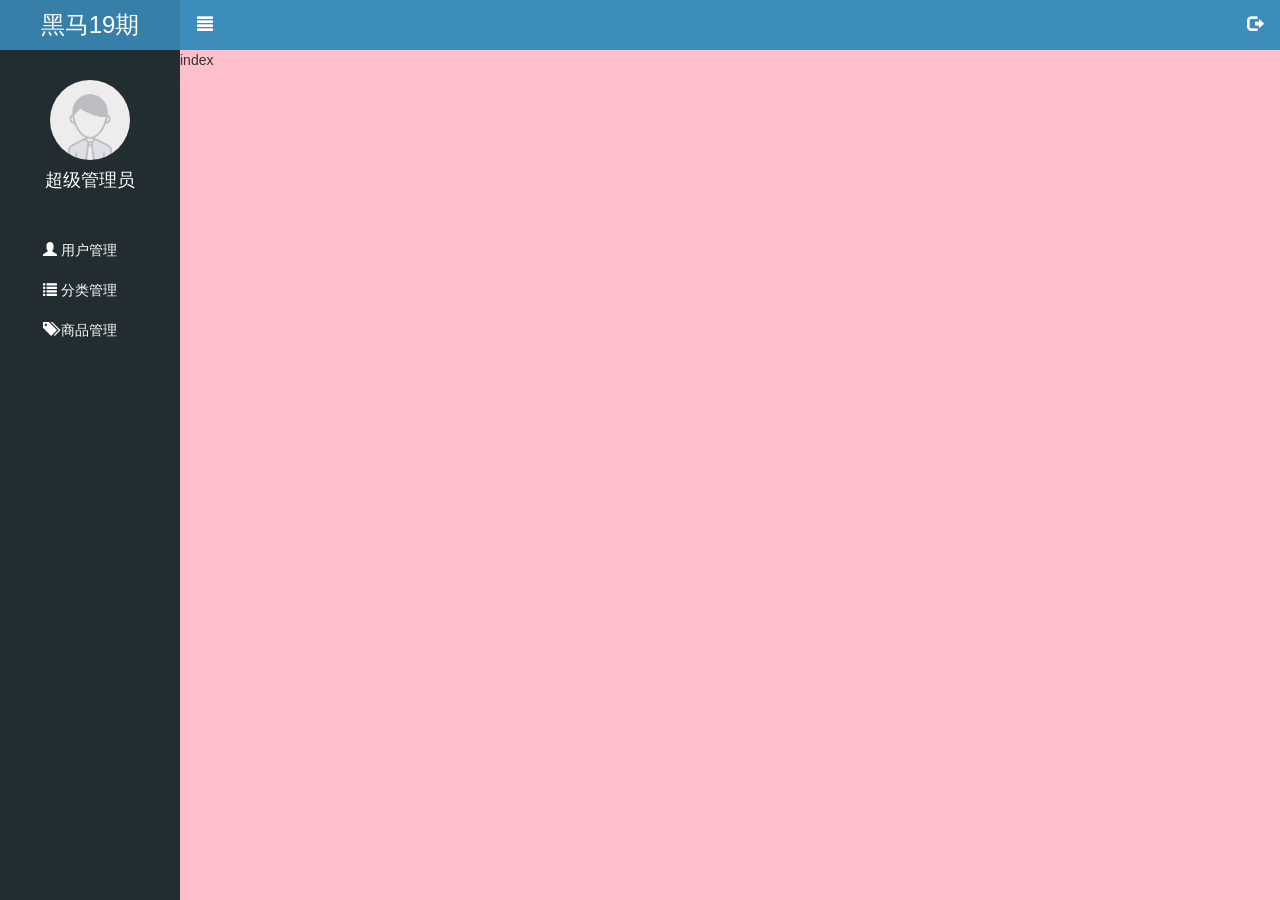
==== public/back/index.html @ 6f5a4a8f "公共页面及公共功能开发完成" ====
<!DOCTYPE html>
<html lang="en">
<head>
    <meta charset="UTF-8">
    <title>乐淘电商</title>
    <link rel="stylesheet" href="./lib/bootstrap/css/bootstrap.min.css">
    <link rel="stylesheet" href="./lib/bootstrap-validator/css/bootstrapValidator.min.css">
    <link rel='stylesheet' href='./lib/nprogress/nprogress.css'/>
    <link rel="stylesheet" href="./css/common.css">
</head>
<body>
<!-- 侧边栏 -->
<div class="lt_aside">
    <!-- 标题 -->
    <div class="brand">
        <a href="#">黑马19期</a>
    </div>

    <!-- 用户信息 -->
    <div class="user">
        <img src="./images/default.png">
        <p>超级管理员</p>
    </div>

    <!-- 导航栏 -->
    <div class="nav">
        <ul>
            <li>
                <a href="user.html">
                    <span class="glyphicon glyphicon-user"></span>
                    <span>用户管理</span>
                </a>
            </li>
            <li>
                <a href="javascript:;" class="category">
                    <span class="glyphicon glyphicon-list"></span>
                    <span>分类管理</span>
                </a>
                <ul class="child" style="display: none">
                    <li>
                        <a href="first.html">一级分类</a>
                    </li>
                    <li>
                        <a href="second.html">二级分类</a>
                    </li>
                </ul>
            </li>
            <li>
                <a href="product.html">
                    <span class="glyphicon glyphicon-tags"></span>
                    <span>商品管理</span>
                </a>
            </li>
        </ul>
    </div>

</div>
<!-- 头部 -->
<div class="lt_toolbar">
    <a href="#" class="lt_menu"><span class="glyphicon glyphicon-align-justify"></span></a>
    <a href="#" class="lt_logout"><span class="glyphicon glyphicon-log-out"></span></a>
</div>

<!-- 主体内容 -->
<div class="lt_main container-fluid">
    index
</div>

<!-- 退出模态框 -->
<div class="modal fade" tabindex="-1" id="logoutModal">
    <div class="modal-dialog modal-sm">
        <div class="modal-content">
            <div class="modal-header">
                <button type="button" class="close" data-dismiss="modal" ><span>&times;</span></button>
                <h4 class="modal-title" id="gridSystemModalLabel">温馨提示</h4>
            </div>
            <div class="modal-body">
                <p class="red"><span class="glyphicon glyphicon-info-sign"></span>您确定要退出后台管理系统吗？</p>
            </div>
            <div class="modal-footer">
                <button type="button" class="btn btn-default" data-dismiss="modal">取消</button>
                <button type="button" class="btn btn-primary" id="btn_logout">退出</button>
            </div>
        </div><!-- /.modal-content -->
    </div><!-- /.modal-dialog -->
</div><!-- /.modal -->

<script src="./lib/jquery/jquery.min.js"></script>
<script src="./lib/bootstrap/js/bootstrap.min.js"></script>
<script src="./lib/bootstrap-validator/js/bootstrapValidator.min.js"></script>
<script src="./lib/nprogress/nprogress.js"></script>
<script src="./js/common.js"></script>
<script src="./js/index.js"></script>
</body>
</html>
---- public/back/lib/bootstrap-validator/css/bootstrapValidator.min.css ----
/*!
 * BootstrapValidator (http://bootstrapvalidator.com)
 * The best jQuery plugin to validate form fields. Designed to use with Bootstrap 3
 *
 * @version     v0.5.1, built on 2014-08-22 4:55:09 PM
 * @author      https://twitter.com/nghuuphuoc
 * @copyright   (c) 2013 - 2014 Nguyen Huu Phuoc
 * @license     MIT
 */

.bv-form .help-block{margin-bottom:0}.bv-form .tooltip-inner{text-align:left}.nav-tabs li.bv-tab-success>a{color:#3c763d}.nav-tabs li.bv-tab-error>a{color:#a94442}
---- public/back/css/common.css ----
* {
    margin: 0;
    padding: 0;
}
html,
body {
    width: 100%;
    height: 100%;
}
a,
a:link,
a:hover,
a:visited,
a:active {
    text-decoration: none;
}
ul {
    list-style: none;
}
.body_bg {
    background-color: #222D32;
}
.mt_150 {
    margin-top: 150px;
}

.panel-title {
    height: 40px;
    line-height: 40px;
    font-size: 20px;
}
.red {
    color: #A94442;
}
/*
    侧边栏
*/
.lt_aside {
    width: 180px;
    height: 100%;
    background-color: #222D32;
    position: fixed;
    left: 0;
    top: 0;
    z-index: 666;
    transition: all 1s;
}
.lt_aside .brand {
    background-color: #367FA9;
    height: 50px;
    line-height: 50px;
    text-align: center;
}
.lt_aside .brand a {
    font-size: 24px;
    color: #fff;
}
.lt_aside .user {
    text-align: center;
    padding-top: 30px;
}
.lt_aside .user img {
    width: 80px;
    border-radius: 50%;
}
.lt_aside .user p {
    color: #fff;
    font-size: 18px;
    line-height: 40px;
}
.lt_aside .nav {
    padding-top: 20px;
}
.lt_aside .nav li {
    line-height: 40px;
}
.lt_aside .nav li a {
    display: block;
    color: #fff;
    padding-left: 40px;
    border-left: 3px solid transparent;
}
.lt_aside .nav li a.current {
    border-color: #006699;
}
.lt_aside .nav .child a {
    padding-left: 60px;
}

.lt_aside.hidemenu {
    left: -180px;
}

/*
    头部导航
*/
.lt_toolbar {
    height: 50px;
    background-color: #3C8DBC;
    position: fixed;
    left: 0;
    top: 0;
    top: 0;
    width: 100%;
    padding-left: 180px;
    transition: all 1s;
}
.lt_toolbar .lt_menu {
    float: left;
    width: 50px;
    height: 50px;
    color: #fff;
    font-size: 16px;
    text-align: center;
    line-height: 50px;
}
.lt_toolbar .lt_logout {
    float: right;
    width: 50px;
    height: 50px;
    font-size: 16px;
    text-align: center;
    line-height: 50px;
    color: #fff;
}

.lt_toolbar.hidemenu {
    padding-left: 0;
}

/* 主体内容 */
.lt_main {
    padding-left: 180px;
    padding-top: 50px;
    background-color: pink;
    height: 100%;
    transition: all 1s;
}

.lt_main.hidemenu {
    padding-left: 0;
}
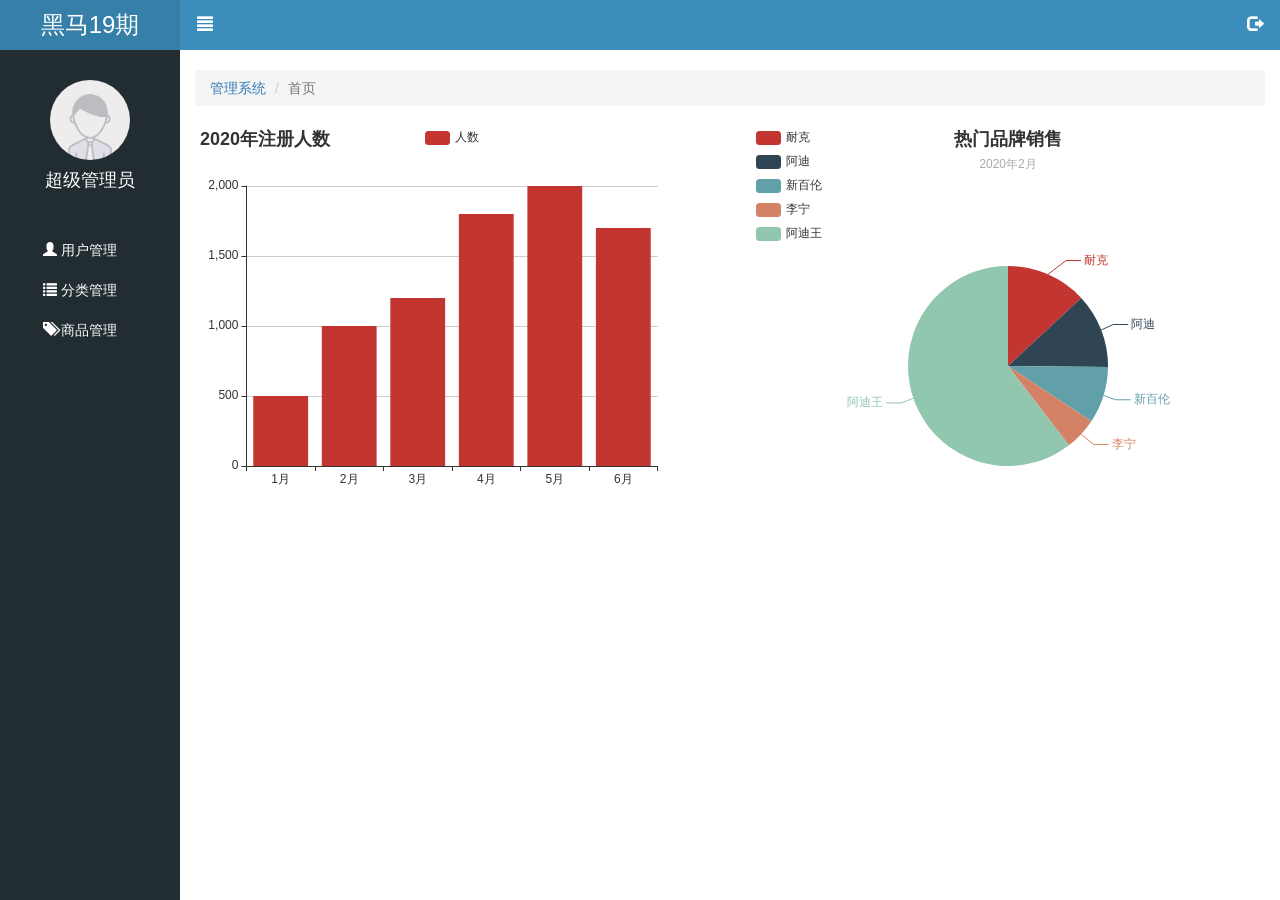
==== commit 73c651f8: "首页部分完成" ====
--- a/public/back/index.html
+++ b/public/back/index.html
@@ -62,8 +62,21 @@
 </div>
 
 <!-- 主体内容 -->
-<div class="lt_main container-fluid">
-    index
+<div class="lt_main">
+    <div class="container-fluid">
+        <!-- 面包屑导航 -->
+        <ol class="breadcrumb">
+            <li><a href="#">管理系统</a></li>
+            <li class="active">首页</li>
+        </ol>
+        <!-- 内容 -->
+        <div class="lt_content">
+            <div class="l_echarts pull-left"></div>
+            <div class="r_echarts pull-right"></div>
+        </div>
+    </div>
+
+
 </div>
 
 <!-- 退出模态框 -->
@@ -89,6 +102,7 @@
 <script src="./lib/bootstrap/js/bootstrap.min.js"></script>
 <script src="./lib/bootstrap-validator/js/bootstrapValidator.min.js"></script>
 <script src="./lib/nprogress/nprogress.js"></script>
+<script src="./lib/echarts/echarts.min.js"></script>
 <script src="./js/common.js"></script>
 <script src="./js/index.js"></script>
 </body>
--- a/public/back/css/common.css
+++ b/public/back/css/common.css
@@ -132,8 +132,8 @@
 .lt_main {
     padding-left: 180px;
     padding-top: 50px;
-    background-color: pink;
     height: 100%;
+    width: 100%;
     transition: all 1s;
 }
 
@@ -141,4 +141,13 @@
     padding-left: 0;
 }
 
+.breadcrumb {
+    margin-top: 20px;
+}
 
+.l_echarts,
+.r_echarts {
+    width: 48%;
+    height: 400px;
+}
+
